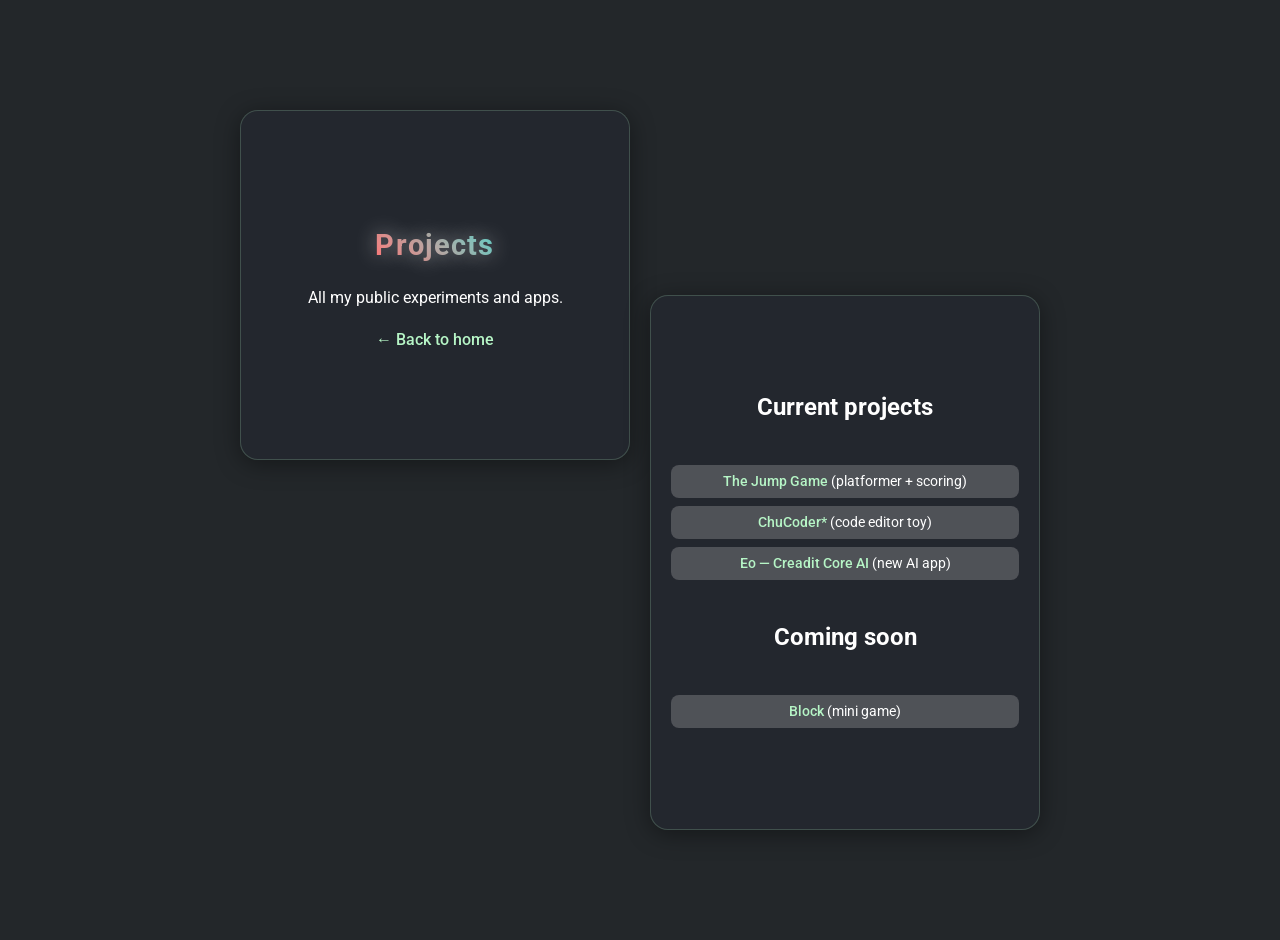
==== projects.html @ a216491f "Add files via upload" ====
<!DOCTYPE html>
<html lang="en">
<head>
    <link rel="stylesheet" href="style.css">
    <link rel="stylesheet" href="icons.css">
    <link rel="stylesheet" href="https://cdnjs.cloudflare.com/ajax/libs/font-awesome/6.4.0/css/all.min.css">
    <meta charset="UTF-8">
    <meta name="viewport" content="width=device-width, initial-scale=1.0">
    <title>Suu123 - Projects</title>
</head>
<body>
    <div class="container">
        <div class="box intro">
            <h1>Projects</h1>
            <p>All my public experiments and apps.</p>
            <p><a href="index.html">← Back to home</a></p>
        </div>

        <div class="box projects">
            <h2>Current projects</h2>
            <ul>
                <li><a href="https://suu1234567.github.io/The-jump-game-/">The Jump Game</a> (platformer + scoring)</li>
                <li><a href="https://suu1234567.github.io/ChuCoder-/">ChuCoder*</a> (code editor toy)</li>
                <li><a href="https://suu1234567.github.io/Eo---Creadit-Core-AI/">Eo — Creadit Core AI</a> (new AI app)</li>
            </ul>

            <h2>Coming soon</h2>
            <ul>
                <li><a href="https://www.roblox.com/games/96668053572143/Block">Block</a> (mini game)</li>
            </ul>
        </div>
    </div>
</body>
</html>
---- style.css ----
@import url('https://fonts.googleapis.com/css2?family=Roboto:wght@300;400;700&display=swap');

body {
    font-family: 'Roboto', sans-serif;
    background: linear-gradient(135deg, #667eea 0%, #764ba2 100%);
    color: #fff;
    margin: 0;
    padding: 20px;
    min-height: 100vh;
    display: flex;
    justify-content: center;
    align-items: center;
}

.container {
    display: grid;
    grid-template-columns: repeat(4, 1fr);
    grid-template-rows: repeat(4, 1fr);
    gap: 20px;
    width: 100%;
    max-width: 800px;
    height: 80vh;
    min-height: 600px;
}

.box {
    background: rgba(255, 255, 255, 0.1);
    backdrop-filter: blur(5px);
    border-radius: 15px;
    padding: 20px;
    box-shadow: 0 8px 32px rgba(0, 0, 0, 0.3);
    transition: transform 0.2s ease, background-color 0.2s ease;
    display: flex;
    flex-direction: column;
    justify-content: center;
    align-items: center;
    text-align: center;
    will-change: transform;
}

.box:hover {
    transform: translateY(-3px);
    background: rgba(255, 255, 255, 0.12);
}

.intro {
    grid-column: 1 / 3;
    grid-row: 1 / 3;
}

.skills {
    grid-column: 3 / 5;
    grid-row: 1 / 2;
}

.connections {
    grid-column: 1 / 3;
    grid-row: 3 / 5;
}

.projects {
    grid-column: 3 / 5;
    grid-row: 2 / 5;
}

h1 {
    font-size: 1.8em;
    margin-bottom: 15px;
    background: linear-gradient(45deg, #ff6b6b, #4ecdc4);
    -webkit-background-clip: text;
    -webkit-text-fill-color: transparent;
    background-clip: text;
    text-shadow: 0 0 20px rgba(255, 255, 255, 0.5);
}

p {
    font-size: 1em;
    margin: 10px 0;
    line-height: 1.4;
}

ul {
    list-style: none;
    padding: 0;
    width: 100%;
}

li {
    background: rgba(255, 255, 255, 0.2);
    margin: 8px 0;
    padding: 8px 12px;
    border-radius: 8px;
    transition: background-color 0.15s ease;
    font-size: 0.9em;
}

li:hover {
    background: rgba(255, 255, 255, 0.3);
}

a {
    color: #fff;
    text-decoration: none;
    font-weight: 500;
    transition: color 0.3s ease;
}

a:hover {
    color: #4ecdc4;
}

@media (max-width: 768px) {
    .container {
        grid-template-columns: 1fr;
        grid-template-rows: auto;
        height: auto;
        gap: 15px;
    }

    .intro, .skills, .connections, .projects {
        grid-column: 1;
        grid-row: auto;
    }

    body {
        padding: 15px;
    }

    .box {
        padding: 15px;
    }

    h1 {
        font-size: 1.5em;
    }
}

.featured-project {
    background: linear-gradient(135deg, rgba(255, 107, 107, 0.2), rgba(78, 205, 196, 0.2));
    backdrop-filter: blur(5px);
    border-radius: 20px;
    padding: 40px;
    margin: 30px auto;
    max-width: 800px;
    text-align: center;
    box-shadow: 0 12px 40px rgba(0, 0, 0, 0.4);
    border: 1px solid rgba(255, 255, 255, 0.1);
    transition: transform 0.3s ease, box-shadow 0.3s ease;
}

.featured-project:hover {
    transform: translateY(-5px);
    box-shadow: 0 20px 60px rgba(0, 0, 0, 0.5);
}

.featured-project h1 {
    font-size: 2.5em;
    margin-bottom: 20px;
    background: linear-gradient(45deg, #ff6b6b, #4ecdc4, #45b7d1, #96ceb4);
    -webkit-background-clip: text;
    -webkit-text-fill-color: transparent;
    background-clip: text;
    text-shadow: 0 0 30px rgba(255, 255, 255, 0.7);
    animation: rainbow 3s ease-in-out infinite;
}

@keyframes rainbow {
    0%, 100% { filter: hue-rotate(0deg); }
    25% { filter: hue-rotate(90deg); }
    50% { filter: hue-rotate(180deg); }
    75% { filter: hue-rotate(270deg); }
}

.featured-project p {
    font-size: 1.2em;
    margin: 20px 0;
    color: rgba(255, 255, 255, 0.9);
}

.featured-link {
    display: inline-block;
    background: linear-gradient(45deg, #ff6b6b, #4ecdc4);
    color: white;
    padding: 15px 30px;
    border-radius: 50px;
    text-decoration: none;
    font-weight: 700;
    font-size: 1.1em;
    transition: transform 0.2s ease, box-shadow 0.2s ease;
    box-shadow: 0 4px 15px rgba(255, 107, 107, 0.3);
    margin-top: 20px;
}

.featured-link:hover {
    transform: scale(1.05);
    box-shadow: 0 6px 20px rgba(255, 107, 107, 0.4);
}

@media (max-width: 768px) {
    .featured-project {
        padding: 30px 20px;
        margin: 20px 15px;
    }

    .featured-project h1 {
        font-size: 2em;
    }

    .featured-link {
        padding: 12px 25px;
        font-size: 1em;
    }
}
---- icons.css ----
/* Connections grid layout */
.connections-grid {
    display: flex;
    flex-direction: column;
    gap: 10px;
    width: 100%;
    align-items: center;
}
.connections-row {
    display: flex;
    gap: 16px;
    justify-content: center;
}
.connection {
    background: rgba(182,245,198,0.08);
    color: var(--green);
    border-radius: 8px;
    padding: 8px 16px;
    font-size: 1em;
    display: flex;
    align-items: center;
    gap: 8px;
    box-shadow: 0 2px 8px rgba(182,245,198,0.08);
    transition: background 0.2s;
}
.connection:hover {
    background: rgba(182,245,198,0.18);
}
/* Icon and green highlight style inspired by aix-32.github.io */

@import url('https://fonts.googleapis.com/css2?family=Roboto:wght@300;400;700&display=swap');
@import url('https://cdnjs.cloudflare.com/ajax/libs/font-awesome/6.4.0/css/all.min.css');

:root {
    --green: #b6f5c6;
    --dark-bg: #23272a;
    --card-bg: rgba(36, 40, 47, 0.95);
    --border: rgba(182, 245, 198, 0.2);
}

body {
    background: var(--dark-bg);
    color: #fff;
    font-family: 'Roboto', sans-serif;
}

.box, .featured-project {
    background: var(--card-bg);
    border: 1px solid var(--border);
    border-radius: 18px;
    box-shadow: 0 4px 24px rgba(0,0,0,0.4);
}

h1, .featured-project h1 {
    color: var(--green);
    font-weight: 700;
    letter-spacing: 0.04em;
}

.skills ul, .connections ul {
    display: flex;
    flex-wrap: wrap;
    gap: 10px;
    justify-content: center;
}

.skills li, .connections li {
    background: rgba(182,245,198,0.08);
    color: var(--green);
    border-radius: 8px;
    padding: 8px 16px;
    font-size: 1em;
    display: flex;
    align-items: center;
    gap: 8px;
    box-shadow: 0 2px 8px rgba(182,245,198,0.08);
}

.skills li i, .connections li i {
    color: var(--green);
    font-size: 1.2em;
}

a {
    color: var(--green);
    text-decoration: none;
    font-weight: 500;
}

a:hover {
    color: #fff;
    background: var(--green);
    border-radius: 6px;
    padding: 2px 6px;
    transition: 0.2s;
}

.featured-link {
    background: var(--green);
    color: #23272a;
    border-radius: 30px;
    padding: 12px 28px;
    font-weight: 700;
    font-size: 1.1em;
    box-shadow: 0 4px 15px rgba(182,245,198,0.2);
    margin-top: 20px;
    transition: 0.2s;
}

.featured-link:hover {
    background: #fff;
    color: var(--green);
}

/* Responsive */
@media (max-width: 768px) {
    .container {
        grid-template-columns: 1fr;
        grid-template-rows: auto;
        height: auto;
        gap: 15px;
    }
    .box, .featured-project {
        padding: 15px;
    }
    h1 {
        font-size: 1.5em;
    }
}
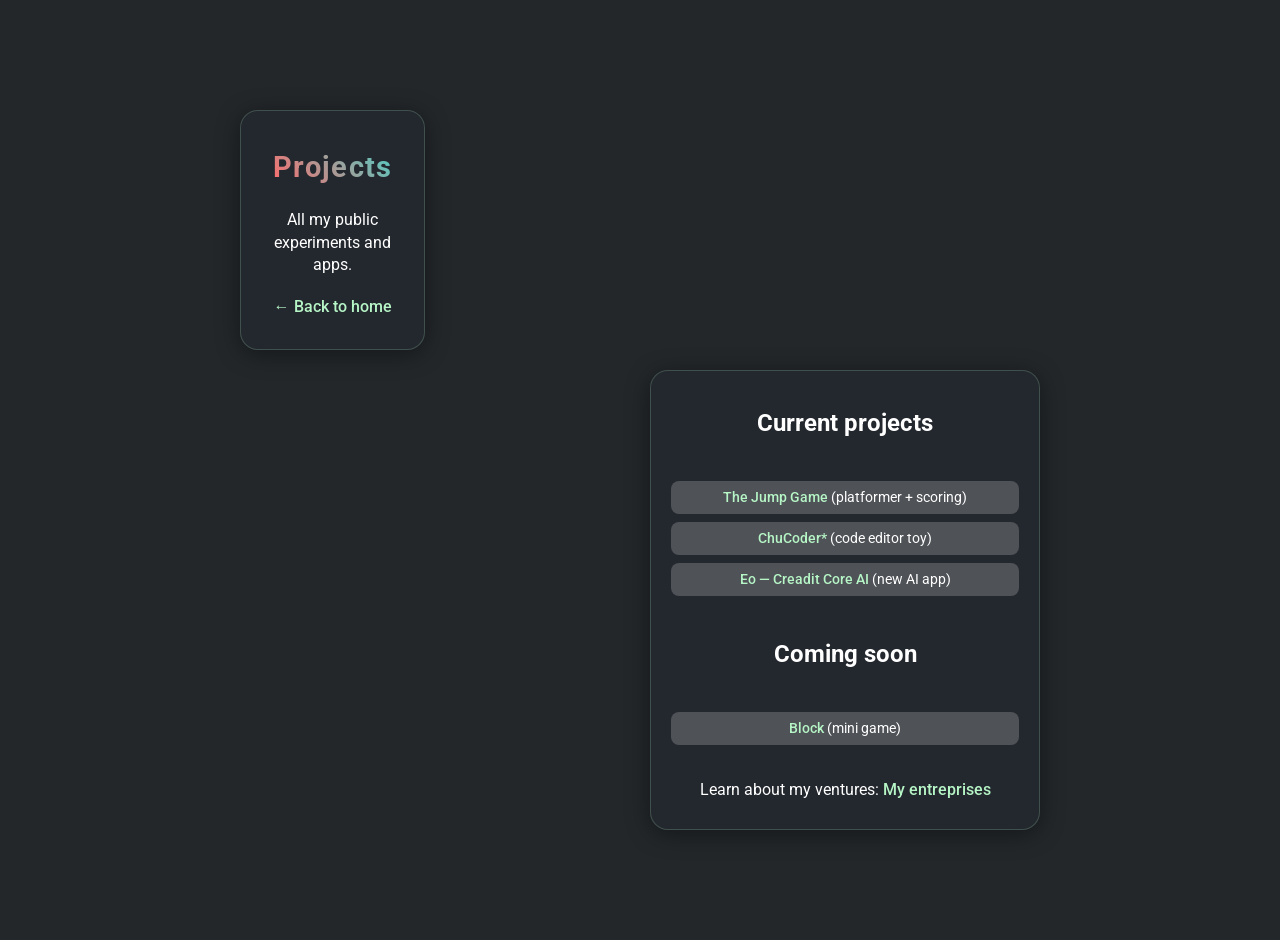
==== commit 5cb1bf70: "Add files via upload" ====
--- a/projects.html
+++ b/projects.html
@@ -28,6 +28,10 @@
             <ul>
                 <li><a href="https://www.roblox.com/games/96668053572143/Block">Block</a> (mini game)</li>
             </ul>
+
+            <p>
+                Learn about my ventures: <a href="entreprises.html">My entreprises</a>
+            </p>
         </div>
     </div>
 </body>
--- a/style.css
+++ b/style.css
@@ -38,19 +38,34 @@
     will-change: transform;
 }
 
-.box:hover {
-    transform: translateY(-3px);
+.entreprise-grid {
+    display: grid;
+    grid-template-columns: repeat(auto-fit, minmax(220px, 1fr));
+    gap: 18px;
+    width: 100%;
+    margin-top: 10px;
+}
+
+.entreprise-card {
     background: rgba(255, 255, 255, 0.12);
-}
-
-.intro {
-    grid-column: 1 / 3;
-    grid-row: 1 / 3;
-}
-
-.skills {
-    grid-column: 3 / 5;
-    grid-row: 1 / 2;
+    border: 1px solid rgba(255, 255, 255, 0.2);
+    box-shadow: 0 6px 20px rgba(0, 0, 0, 0.2);
+    padding: 16px;
+    align-items: center;
+    justify-content: center;
+    display: flex;
+    flex-direction: column;
+    min-height: 220px;
+}
+
+.entreprise-card h2 {
+    margin-bottom: 10px;
+}
+
+.entreprise-card p {
+    color: #fff;
+    font-size: 0.95em;
+    margin-top: 6px;
 }
 
 .connections {
@@ -70,7 +85,6 @@
     -webkit-background-clip: text;
     -webkit-text-fill-color: transparent;
     background-clip: text;
-    text-shadow: 0 0 20px rgba(255, 255, 255, 0.5);
 }
 
 p {
@@ -161,14 +175,6 @@
     -webkit-text-fill-color: transparent;
     background-clip: text;
     text-shadow: 0 0 30px rgba(255, 255, 255, 0.7);
-    animation: rainbow 3s ease-in-out infinite;
-}
-
-@keyframes rainbow {
-    0%, 100% { filter: hue-rotate(0deg); }
-    25% { filter: hue-rotate(90deg); }
-    50% { filter: hue-rotate(180deg); }
-    75% { filter: hue-rotate(270deg); }
 }
 
 .featured-project p {
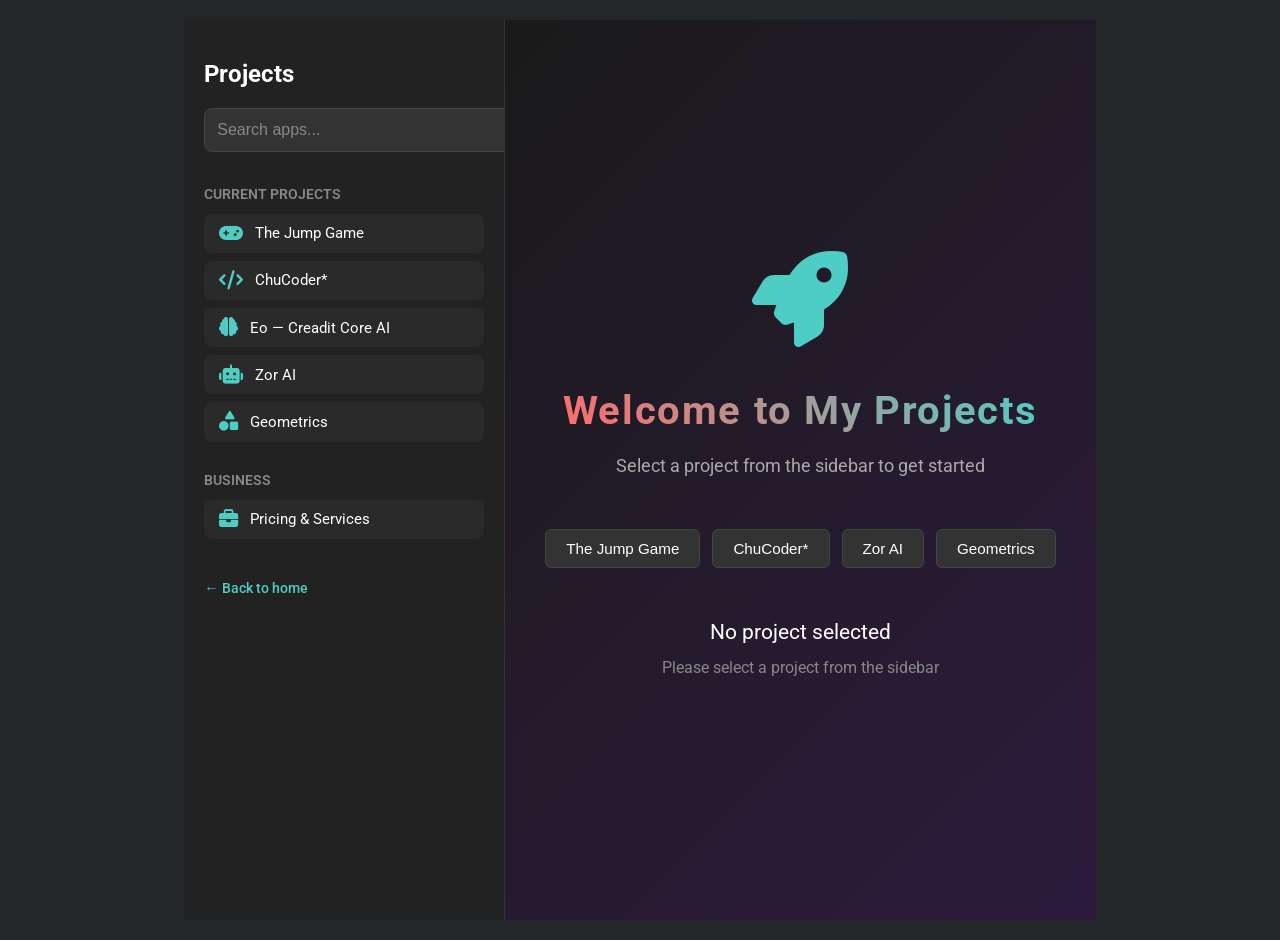
==== commit 09999c76: "hi" ====
--- a/projects.html
+++ b/projects.html
@@ -9,30 +9,194 @@
     <title>Suu123 - Projects</title>
 </head>
 <body>
-    <div class="container">
-        <div class="box intro">
-            <h1>Projects</h1>
-            <p>All my public experiments and apps.</p>
-            <p><a href="index.html">← Back to home</a></p>
+    <div class="launcher-container">
+        <!-- Sidebar -->
+        <div class="sidebar">
+            <h2 class="sidebar-title">Projects</h2>
+            
+            <input type="text" class="search-bar" id="search-input" placeholder="Search apps..." onkeyup="filterProjects()">
+            
+            <div class="sidebar-section">
+                <h3 class="section-label">CURRENT PROJECTS</h3>
+                <div class="app-list" id="app-list">
+                    <div class="app-item" onclick="selectProject('jump-game', 'The Jump Game', 'A platformer game with scoring system', 'https://suu1234567.github.io/The-jump-game-/')" data-name="jump-game">
+                        <i class="fas fa-gamepad"></i>
+                        <span>The Jump Game</span>
+                    </div>
+                    <div class="app-item" onclick="selectProject('chucoder', 'ChuCoder*', 'A code editor toy for experimentation', 'https://suu1234567.github.io/ChuCoder-/')" data-name="chucoder">
+                        <i class="fas fa-code"></i>
+                        <span>ChuCoder*</span>
+                    </div>
+                    <div class="app-item" onclick="selectProject('eo-ai', 'Eo — Creadit Core AI', 'An AI-powered application', 'https://suu1234567.github.io/Eo---Creadit-Core-AI/')" data-name="eo-ai">
+                        <i class="fas fa-brain"></i>
+                        <span>Eo — Creadit Core AI</span>
+                    </div>
+                    <div class="app-item" onclick="selectProject('zor-ai', 'Zor AI', 'Advanced AI application', 'https://suu1234567.github.io/zor./')" data-name="zor-ai">
+                        <i class="fas fa-robot"></i>
+                        <span>Zor AI</span>
+                    </div>
+                    <div class="app-item" onclick="selectProject('geometrics', 'Geometrics', 'Geometry and visualization app', 'https://suu1234567.github.io/geometrics/')" data-name="geometrics">
+                        <i class="fas fa-shapes"></i>
+                        <span>Geometrics</span>
+                    </div>
+                </div>
+            </div>
+
+            <div class="sidebar-section">
+                <h3 class="section-label">BUSINESS</h3>
+                <div class="app-list">
+                    <div class="app-item" onclick="showBusiness()">
+                        <i class="fas fa-briefcase"></i>
+                        <span>Pricing & Services</span>
+                    </div>
+                </div>
+            </div>
+            
+            <p class="back-link"><a href="index.html">← Back to home</a></p>
         </div>
-
-        <div class="box projects">
-            <h2>Current projects</h2>
-            <ul>
-                <li><a href="https://suu1234567.github.io/The-jump-game-/">The Jump Game</a> (platformer + scoring)</li>
-                <li><a href="https://suu1234567.github.io/ChuCoder-/">ChuCoder*</a> (code editor toy)</li>
-                <li><a href="https://suu1234567.github.io/Eo---Creadit-Core-AI/">Eo — Creadit Core AI</a> (new AI app)</li>
-            </ul>
-
-            <h2>Coming soon</h2>
-            <ul>
-                <li><a href="https://www.roblox.com/games/96668053572143/Block">Block</a> (mini game)</li>
-            </ul>
-
-            <p>
-                Learn about my ventures: <a href="entreprises.html">My entreprises</a>
-            </p>
+        
+        <!-- Main Content -->
+        <div class="launcher-main">
+            <div class="launcher-welcome" id="launcher-welcome">
+                <i class="fas fa-rocket launcher-icon"></i>
+                <h1>Welcome to My Projects</h1>
+                <p>Select a project from the sidebar to get started</p>
+            </div>
+            
+            <div class="quick-access" id="quick-access">
+                <button class="quick-btn" onclick="selectProject('jump-game', 'The Jump Game', 'A platformer game with scoring system', 'https://suu1234567.github.io/The-jump-game-/')">The Jump Game</button>
+                <button class="quick-btn" onclick="selectProject('chucoder', 'ChuCoder*', 'A code editor toy for experimentation', 'https://suu1234567.github.io/ChuCoder-/')">ChuCoder*</button>
+                <button class="quick-btn" onclick="selectProject('zor-ai', 'Zor AI', 'Advanced AI application', 'https://suu1234567.github.io/zor./')">Zor AI</button>
+                <button class="quick-btn" onclick="selectProject('geometrics', 'Geometrics', 'Geometry and visualization app', 'https://suu1234567.github.io/geometrics/')">Geometrics</button>
+            </div>
+            
+            <div id="project-display" class="project-display" style="display: none;">
+                <div class="project-details">
+                    <h2 id="project-title"></h2>
+                    <p id="project-desc"></p>
+                    <a id="project-link" href="" target="_blank" class="project-btn">Open in New Tab →</a>
+                </div>
+                <div class="project-preview">
+                    <iframe id="project-iframe" src="" frameborder="0" loading="lazy"></iframe>
+                </div>
+            </div>
+
+            <div id="business-view" class="business-view" style="display: none;">
+                <div class="business-content">
+                    <h1>Pricing & Services</h1>
+                    <p class="business-subtitle">Choose the perfect plan for your needs</p>
+                    
+                    <div class="pricing-grid">
+                        <div class="pricing-card">
+                            <h3>Basic</h3>
+                            <div class="price">€14</div>
+                            <p class="price-desc">Essential services</p>
+                            <ul class="features">
+                                <li><i class="fas fa-check"></i> Basic support</li>
+                                <li><i class="fas fa-check"></i> Standard features</li>
+                                <li><i class="fas fa-check"></i> Community access</li>
+                            </ul>
+                        </div>
+
+                        <div class="pricing-card">
+                            <h3>Starter</h3>
+                            <div class="price">€19</div>
+                            <p class="price-desc">For small projects</p>
+                            <ul class="features">
+                                <li><i class="fas fa-check"></i> Priority support</li>
+                                <li><i class="fas fa-check"></i> Advanced features</li>
+                                <li><i class="fas fa-check"></i> Custom domains</li>
+                            </ul>
+                        </div>
+
+                        <div class="pricing-card">
+                            <h3>Retro Game</h3>
+                            <div class="price">€23</div>
+                            <p class="price-desc">Classic game development</p>
+                            <ul class="features">
+                                <li><i class="fas fa-check"></i> Game asset support</li>
+                                <li><i class="fas fa-check"></i> Retro style design</li>
+                                <li><i class="fas fa-check"></i> Backend integration</li>
+                            </ul>
+                        </div>
+
+                        <div class="pricing-card">
+                            <h3>Roblox Game</h3>
+                            <div class="price">€29</div>
+                            <p class="price-desc">Roblox game development</p>
+                            <ul class="features">
+                                <li><i class="fas fa-check"></i> Roblox scripting</li>
+                                <li><i class="fas fa-check"></i> Game monetization</li>
+                                <li><i class="fas fa-check"></i> Advanced support</li>
+                            </ul>
+                        </div>
+
+                        <div class="pricing-card">
+                            <h3>AI App</h3>
+                            <div class="price">€37</div>
+                            <p class="price-desc">AI-powered applications</p>
+                            <ul class="features">
+                                <li><i class="fas fa-check"></i> ML integration</li>
+                                <li><i class="fas fa-check"></i> AI model training</li>
+                                <li><i class="fas fa-check"></i> Premium support</li>
+                            </ul>
+                        </div>
+                    </div>
+
+                    <div class="business-contact">
+                        <h2>Let's Chat</h2>
+                        <p>Got questions or a project in mind? Join our Discord community!</p>
+                        <a href="https://discord.gg/ExTJ4Jby" target="_blank" class="discord-btn">
+                            <i class="fab fa-discord"></i> Join Discord Server
+                        </a>
+                    </div>
+                </div>
+            </div>
+            
+            <div id="no-selection" class="no-selection">
+                <p>No project selected</p>
+                <p>Please select a project from the sidebar</p>
+            </div>
         </div>
     </div>
+    
+    <script>
+        function filterProjects() {
+            const searchInput = document.getElementById('search-input').value.toLowerCase();
+            const appItems = document.querySelectorAll('.app-item');
+            
+            appItems.forEach(item => {
+                const itemName = item.getAttribute('data-name').toLowerCase();
+                const itemText = item.textContent.toLowerCase();
+                
+                if (itemName.includes(searchInput) || itemText.includes(searchInput)) {
+                    item.style.display = 'flex';
+                } else {
+                    item.style.display = 'none';
+                }
+            });
+        }
+        
+        function selectProject(id, title, desc, url) {
+            document.getElementById('launcher-welcome').style.display = 'none';
+            document.getElementById('quick-access').style.display = 'none';
+            document.getElementById('no-selection').style.display = 'none';
+            document.getElementById('business-view').style.display = 'none';
+            document.getElementById('project-display').style.display = 'flex';
+            
+            document.getElementById('project-title').textContent = title;
+            document.getElementById('project-desc').textContent = desc;
+            document.getElementById('project-link').href = url;
+            document.getElementById('project-iframe').src = url;
+        }
+
+        function showBusiness() {
+            document.getElementById('launcher-welcome').style.display = 'none';
+            document.getElementById('quick-access').style.display = 'none';
+            document.getElementById('no-selection').style.display = 'none';
+            document.getElementById('project-display').style.display = 'none';
+            document.getElementById('business-view').style.display = 'block';
+        }
+    </script>
 </body>
 </html>
--- a/style.css
+++ b/style.css
@@ -216,4 +216,421 @@
         padding: 12px 25px;
         font-size: 1em;
     }
+}
+
+/* Launcher Styles */
+.launcher-container {
+    display: flex;
+    height: 100vh;
+    background: #1a1a1a;
+    color: #fff;
+    font-family: 'Roboto', sans-serif;
+}
+
+.sidebar {
+    width: 280px;
+    background: #222;
+    padding: 20px;
+    overflow-y: auto;
+    border-right: 1px solid #333;
+}
+
+.sidebar-title {
+    font-size: 1.5em;
+    margin-bottom: 20px;
+    color: #fff;
+}
+
+.search-bar {
+    width: 100%;
+    padding: 12px;
+    background: #333;
+    border: 1px solid #444;
+    border-radius: 8px;
+    color: #fff;
+    margin-bottom: 20px;
+    font-size: 1em;
+}
+
+.search-bar::placeholder {
+    color: #888;
+}
+
+.sidebar-section {
+    margin-bottom: 30px;
+}
+
+.section-label {
+    font-size: 0.85em;
+    color: #888;
+    text-transform: uppercase;
+    margin-bottom: 12px;
+    font-weight: 600;
+}
+
+.app-list {
+    display: flex;
+    flex-direction: column;
+    gap: 8px;
+}
+
+.app-item {
+    display: flex;
+    align-items: center;
+    gap: 12px;
+    padding: 10px 12px;
+    background: #2a2a2a;
+    border-radius: 8px;
+    cursor: pointer;
+    transition: all 0.2s ease;
+    border-left: 3px solid transparent;
+}
+
+.app-item:hover {
+    background: #333;
+    border-left-color: #4ecdc4;
+}
+
+.app-item i {
+    font-size: 1.2em;
+    color: #4ecdc4;
+}
+
+.app-item span {
+    font-size: 0.95em;
+}
+
+.back-link {
+    margin-top: 40px;
+    font-size: 0.9em;
+}
+
+.back-link a {
+    color: #4ecdc4;
+    text-decoration: none;
+}
+
+.back-link a:hover {
+    text-decoration: underline;
+}
+
+.launcher-main {
+    flex: 1;
+    background: linear-gradient(135deg, #1a1a1a 0%, #2d1b3d 100%);
+    display: flex;
+    flex-direction: column;
+    align-items: center;
+    justify-content: center;
+    padding: 40px;
+}
+
+.launcher-welcome {
+    text-align: center;
+    margin-bottom: 40px;
+}
+
+.launcher-icon {
+    font-size: 6em;
+    color: #4ecdc4;
+    margin-bottom: 20px;
+    display: block;
+}
+
+.launcher-welcome h1 {
+    font-size: 2.5em;
+    margin: 20px 0;
+    background: linear-gradient(45deg, #ff6b6b, #4ecdc4);
+    -webkit-background-clip: text;
+    -webkit-text-fill-color: transparent;
+    background-clip: text;
+}
+
+.launcher-welcome p {
+    font-size: 1.1em;
+    color: #aaa;
+}
+
+.quick-access {
+    display: flex;
+    gap: 12px;
+    flex-wrap: wrap;
+    justify-content: center;
+    margin-bottom: 40px;
+}
+
+.quick-btn {
+    padding: 10px 20px;
+    background: #333;
+    border: 1px solid #444;
+    border-radius: 6px;
+    color: #fff;
+    cursor: pointer;
+    transition: all 0.2s ease;
+    font-size: 0.95em;
+}
+
+.quick-btn:hover {
+    background: #4ecdc4;
+    color: #000;
+    border-color: #4ecdc4;
+}
+
+.project-info {
+    text-align: center;
+    max-width: 600px;
+}
+
+.project-info h2 {
+    font-size: 2em;
+    margin-bottom: 15px;
+    color: #4ecdc4;
+}
+
+.project-info p {
+    font-size: 1.1em;
+    color: #ccc;
+    margin-bottom: 25px;
+}
+
+.project-btn {
+    display: inline-block;
+    padding: 12px 30px;
+    background: linear-gradient(45deg, #ff6b6b, #4ecdc4);
+    color: white;
+    text-decoration: none;
+    border-radius: 6px;
+    font-weight: 600;
+    transition: all 0.2s ease;
+}
+
+.project-btn:hover {
+    transform: scale(1.05);
+}
+
+.no-selection {
+    text-align: center;
+}
+
+.no-selection p:first-child {
+    font-size: 1.3em;
+    color: #fff;
+    margin-bottom: 10px;
+}
+
+.no-selection p:last-child {
+    color: #888;
+    font-size: 1em;
+}
+
+.project-display {
+    display: flex;
+    gap: 40px;
+    width: 100%;
+    height: 100%;
+    max-width: 1400px;
+    align-items: stretch;
+}
+
+.project-details {
+    flex: 0 0 300px;
+    display: flex;
+    flex-direction: column;
+    justify-content: center;
+    text-align: left;
+}
+
+.project-details h2 {
+    font-size: 1.8em;
+    margin-bottom: 15px;
+    color: #4ecdc4;
+}
+
+.project-details p {
+    font-size: 1em;
+    color: #ccc;
+    margin-bottom: 25px;
+    line-height: 1.5;
+}
+
+.project-preview {
+    flex: 1;
+    background: #333;
+    border-radius: 12px;
+    overflow: hidden;
+    box-shadow: 0 8px 32px rgba(0, 0, 0, 0.5);
+}
+
+#project-iframe {
+    width: 100%;
+    height: 100%;
+    border: none;
+}
+
+@media (max-width: 1024px) {
+    .project-display {
+        flex-direction: column;
+        gap: 20px;
+    }
+    
+    .project-details {
+        flex: 0 0 auto;
+    }
+    
+    .project-preview {
+        height: 500px;
+    }
+}
+
+/* Business & Pricing Styles */
+.business-view {
+    width: 100%;
+    overflow-y: auto;
+    padding: 40px;
+    max-width: 1200px;
+}
+
+.business-content {
+    animation: fadeIn 0.3s ease;
+}
+
+@keyframes fadeIn {
+    from { opacity: 0; }
+    to { opacity: 1; }
+}
+
+.business-content h1 {
+    font-size: 2.5em;
+    text-align: center;
+    margin-bottom: 10px;
+}
+
+.business-subtitle {
+    text-align: center;
+    color: #aaa;
+    font-size: 1.1em;
+    margin-bottom: 40px;
+}
+
+.pricing-grid {
+    display: grid;
+    grid-template-columns: repeat(auto-fit, minmax(240px, 1fr));
+    gap: 25px;
+    margin-bottom: 60px;
+}
+
+.pricing-card {
+    background: rgba(255, 255, 255, 0.08);
+    border: 1px solid rgba(78, 205, 196, 0.3);
+    border-radius: 12px;
+    padding: 30px;
+    text-align: center;
+    transition: all 0.3s ease;
+    display: flex;
+    flex-direction: column;
+}
+
+.pricing-card:hover {
+    border-color: #4ecdc4;
+    background: rgba(78, 205, 196, 0.1);
+    transform: translateY(-5px);
+}
+
+.pricing-card h3 {
+    font-size: 1.5em;
+    margin-bottom: 12px;
+    color: #fff;
+}
+
+.price {
+    font-size: 2.5em;
+    color: #4ecdc4;
+    font-weight: 700;
+    margin: 15px 0;
+}
+
+.price-desc {
+    color: #888;
+    font-size: 0.9em;
+    margin-bottom: 25px;
+}
+
+.features {
+    list-style: none;
+    padding: 0;
+    flex-grow: 1;
+    text-align: left;
+}
+
+.features li {
+    padding: 10px 0;
+    color: #ccc;
+    border-bottom: 1px solid rgba(255, 255, 255, 0.1);
+    display: flex;
+    align-items: center;
+    gap: 10px;
+    background: transparent;
+    margin: 0;
+    transition: none;
+}
+
+.features li:last-child {
+    border-bottom: none;
+}
+
+.features li:hover {
+    background: transparent;
+    color: #4ecdc4;
+}
+
+.features i {
+    color: #4ecdc4;
+    font-size: 1em;
+}
+
+.business-contact {
+    background: rgba(78, 205, 196, 0.15);
+    border: 2px solid rgba(78, 205, 196, 0.3);
+    border-radius: 12px;
+    padding: 40px;
+    text-align: center;
+    max-width: 600px;
+    margin: 0 auto;
+}
+
+.business-contact h2 {
+    font-size: 2em;
+    margin-bottom: 15px;
+    background: linear-gradient(45deg, #ff6b6b, #4ecdc4);
+    -webkit-background-clip: text;
+    -webkit-text-fill-color: transparent;
+    background-clip: text;
+}
+
+.business-contact p {
+    color: #aaa;
+    font-size: 1.1em;
+    margin-bottom: 25px;
+}
+
+.discord-btn {
+    display: inline-flex;
+    align-items: center;
+    gap: 10px;
+    padding: 15px 35px;
+    background: linear-gradient(45deg, #5865F2, #7289DA);
+    color: white;
+    text-decoration: none;
+    border-radius: 8px;
+    font-weight: 600;
+    font-size: 1.1em;
+    transition: all 0.3s ease;
+}
+
+.discord-btn:hover {
+    transform: scale(1.05);
+    box-shadow: 0 6px 20px rgba(88, 101, 242, 0.4);
+}
+
+.discord-btn i {
+    font-size: 1.3em;
 }
--- a/icons.css
+++ b/icons.css
@@ -26,7 +26,7 @@
 .connection:hover {
     background: rgba(182,245,198,0.18);
 }
-/* Icon and green highlight style inspired by aix-32.github.io */
+
 
 @import url('https://fonts.googleapis.com/css2?family=Roboto:wght@300;400;700&display=swap');
 @import url('https://cdnjs.cloudflare.com/ajax/libs/font-awesome/6.4.0/css/all.min.css');
